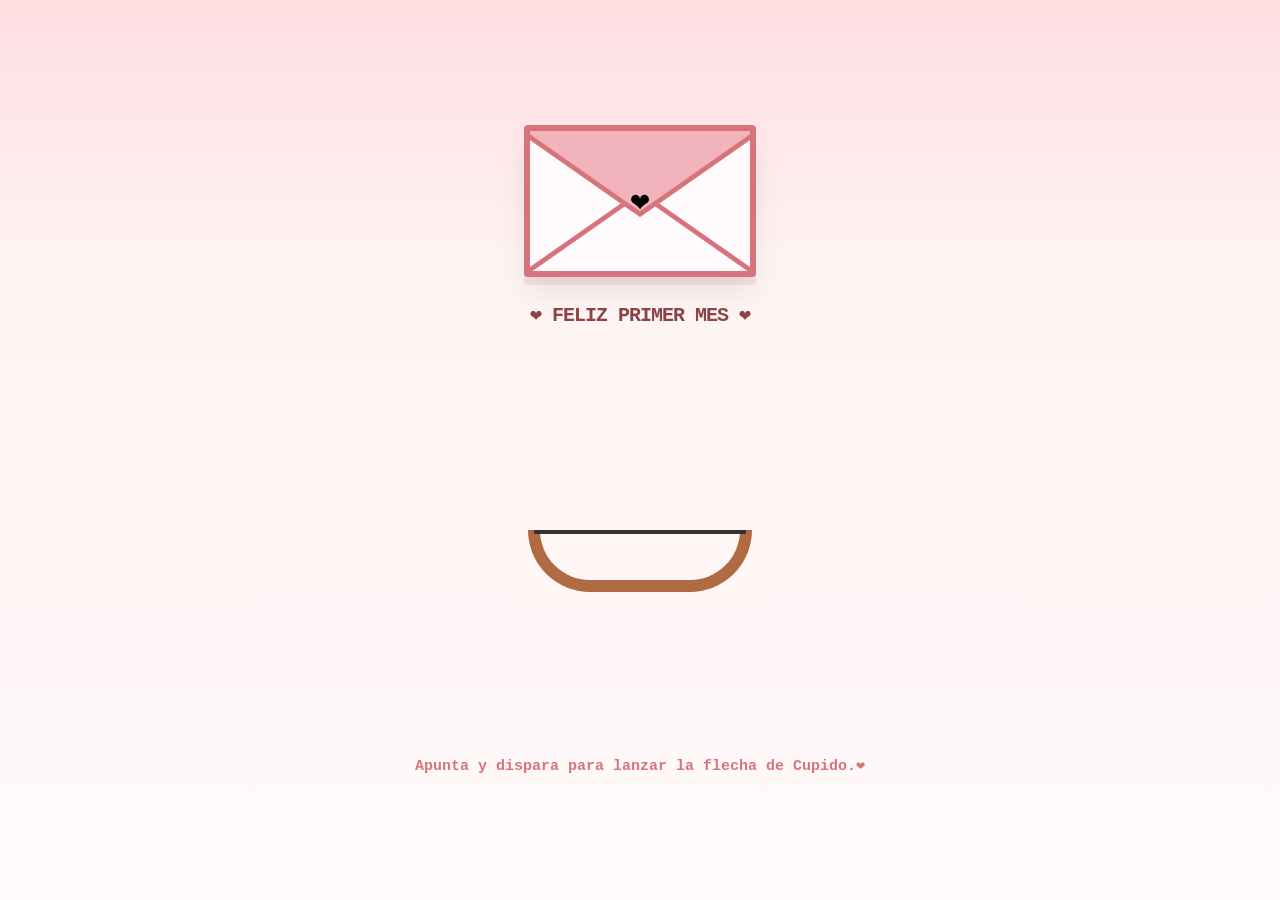
==== src/main/resources/static/html/index.html @ fd4aede0 "Primer commit" ====
<!DOCTYPE html>
<html lang="es">

<head>
    <meta charset="UTF-8">
    <meta name="viewport" content="width=device-width, initial-scale=1.0">
    <title>Cupid Drag and Shoot - Diseño Perfecto</title>
    <link rel="stylesheet" href="../css/estilos_index.css">
</head>

<body>

    <div id="game-container">
        <div id="envelope-wrapper">
            <div id="envelope">
                <div class="flap-bottom"></div>
                <div class="flap-top"></div>
                <div id="envelope-heart">❤️</div>
            </div>
            <div class="title">❤️ FELIZ PRIMER MES ❤️</div>
        </div>

        <div id="bow-area">
            <div id="arrow"></div>
            <div id="bow">
                <div id="string"></div>
            </div>
        </div>

        <audio id="musica-fondo" loop>
            <source src="../recursos/And I Love Her.mp3" type="audio/mpeg">
            Tu navegador no soporta el elemento de audio.
        </audio>

        <div class="instructions">Apunta y dispara para lanzar la flecha de Cupido.❤️</div>
    </div>

    <script src="../javascript/script_index.js"></script>
</body>

</html>
---- src/main/resources/static/css/estilos_index.css ----
:root {
    --primary-border: #d7747b;
    --flap-color: #f1b3bc;
    --bow-color: #b06b42;
    --arrow-stick: #6b4423;
    --bg-gradient-start: #ffdde1;
    --bg-gradient-end: #fff9f9;
}

body {
    margin: 0;
    padding: 0;
    height: 100vh;
    display: flex;
    justify-content: center;
    align-items: center;
    background: linear-gradient(to bottom, var(--bg-gradient-start) 0%, #fff4f4 30%, var(--bg-gradient-end) 100%);
    font-family: 'Courier New', Courier, monospace;
    overflow: hidden;
    position: relative;
}

.bg-heart {
    position: absolute;
    bottom: -50px;
    opacity: 0.6;
    user-select: none;
    pointer-events: none;
    animation: floatUp linear forwards;
    z-index: 1;
}

@keyframes floatUp {
    0% {
        transform: translateY(0) scale(1);
        opacity: 0;
    }

    10% {
        opacity: 0.8;
    }

    90% {
        opacity: 0.8;
    }

    100% {
        transform: translateY(-110vh) scale(1.5);
        opacity: 0;
    }
}

#game-container {
    position: relative;
    width: 100%;
    max-width: 500px;
    height: 100%;
    display: flex;
    flex-direction: column;
    justify-content: space-evenly;
    align-items: center;
    z-index: 10;
}

#envelope-wrapper {
    text-align: center;
    position: relative;
}

#envelope {
    width: 220px;
    height: 140px;
    background-color: #fffafb;
    border: 6px solid var(--primary-border);
    border-radius: 4px;
    position: relative;
    margin: 0 auto;
    box-shadow: 0 15px 30px rgba(0, 0, 0, 0.08), 0 8px 0px rgba(215, 116, 123, 0.15);
    overflow: hidden;
}

.flap-bottom {
    position: absolute;
    bottom: -100px;
    left: 50%;
    width: 170px;
    height: 170px;
    background-color: transparent;
    border: 6px solid var(--primary-border);
    transform: translateX(-50%) scaleY(0.7) rotate(45deg);
    z-index: 1;
}

.flap-top {
    position: absolute;
    top: -95px;
    left: 50%;
    width: 170px;
    height: 170px;
    background-color: var(--flap-color);
    border: 6px solid var(--primary-border);
    transform: translateX(-50%) scaleY(0.7) rotate(45deg);
    z-index: 2;
}

#envelope-heart {
    position: absolute;
    top: 50%;
    left: 50%;
    transform: translate(-50%, -50%);
    font-size: 32px;
    z-index: 3;
    transition: opacity 0.1s;
}

.title {
    color: #8b4545;
    font-size: 20px;
    font-weight: bold;
    letter-spacing: -1px;
    margin-top: 25px;
}

.vibrate-anim {
    animation: vibrate 0.1s linear 5;
}

@keyframes vibrate {
    0% {
        transform: translate(0, 0) rotate(0deg);
    }

    25% {
        transform: translate(-3px, 2px) rotate(-2deg);
    }

    50% {
        transform: translate(3px, -2px) rotate(2deg);
    }

    75% {
        transform: translate(-3px, -2px) rotate(-1deg);
    }

    100% {
        transform: translate(0, 0) rotate(0deg);
    }
}

.mini-heart-explosion {
    position: absolute;
    font-size: 20px;
    pointer-events: none;
    z-index: 20;
    animation: explode 0.5s ease-out forwards;
}

@keyframes explode {
    0% {
        transform: translate(0, 0) scale(1);
        opacity: 1;
    }

    100% {
        transform: translate(var(--tx), var(--ty)) scale(0.2);
        opacity: 0;
    }
}

#bow-area {
    position: relative;
    width: 260px;
    height: 180px;
    display: flex;
    justify-content: center;
    align-items: center;
    touch-action: none;
    cursor: grab;
}

#bow-area:active {
    cursor: grabbing;
}

#bow {
    width: 200px;
    height: 50px;
    border: 12px solid var(--bow-color);
    border-top: none;
    border-radius: 0 0 100px 100px;
    position: absolute;
    bottom: 40px;
}

#string {
    position: absolute;
    top: 0;
    left: -6px;
    right: -6px;
    height: 4px;
    background-color: #333;
}

#arrow {
    position: absolute;
    bottom: 90px;
    width: 6px;
    height: 90px;
    background-color: var(--arrow-stick);
    opacity: 0;
    z-index: 5;
}

#arrow::before {
    content: "";
    position: absolute;
    top: -15px;
    left: 50%;
    transform: translateX(-50%);
    border-left: 14px solid transparent;
    border-right: 14px solid transparent;
    border-bottom: 18px solid #e63946;
}

#arrow::after {
    content: "♥";
    position: absolute;
    bottom: -26px;
    left: 50%;
    transform: translateX(-50%) rotate(180deg);
    color: var(--flap-color);
    font-size: 38px;
}

.instructions {
    color: #d7747b;
    font-size: 15px;
    font-weight: bold;
}
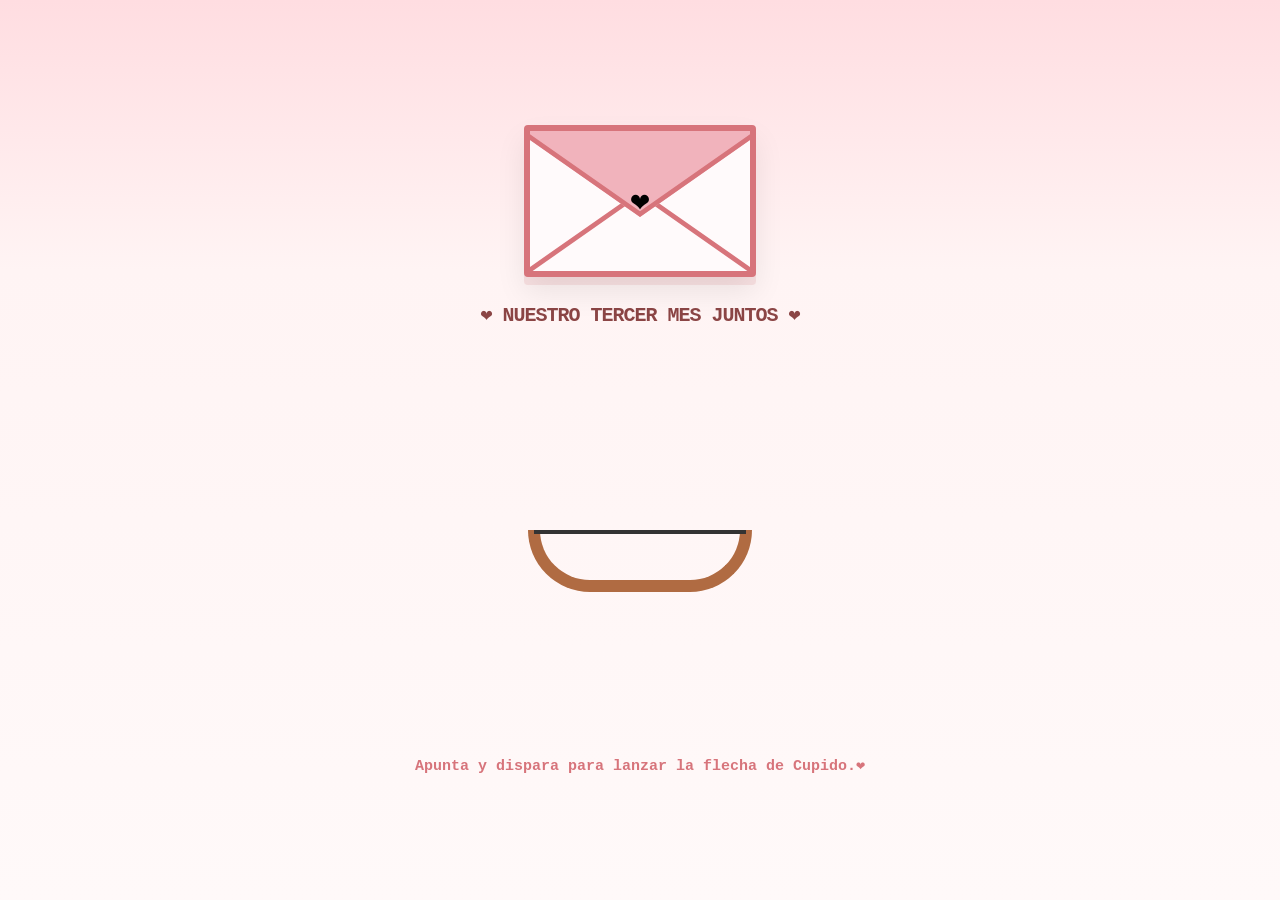
==== commit b6777c68: "Actualizar textos en index.html y cuestionario.html" ====
--- a/src/main/resources/static/html/index.html
+++ b/src/main/resources/static/html/index.html
@@ -17,7 +17,7 @@
                 <div class="flap-top"></div>
                 <div id="envelope-heart">❤️</div>
             </div>
-            <div class="title">❤️ FELIZ PRIMER MES ❤️</div>
+            <div class="title">❤️ NUESTRO TERCER MES JUNTOS ❤️</div>
         </div>
 
         <div id="bow-area">
